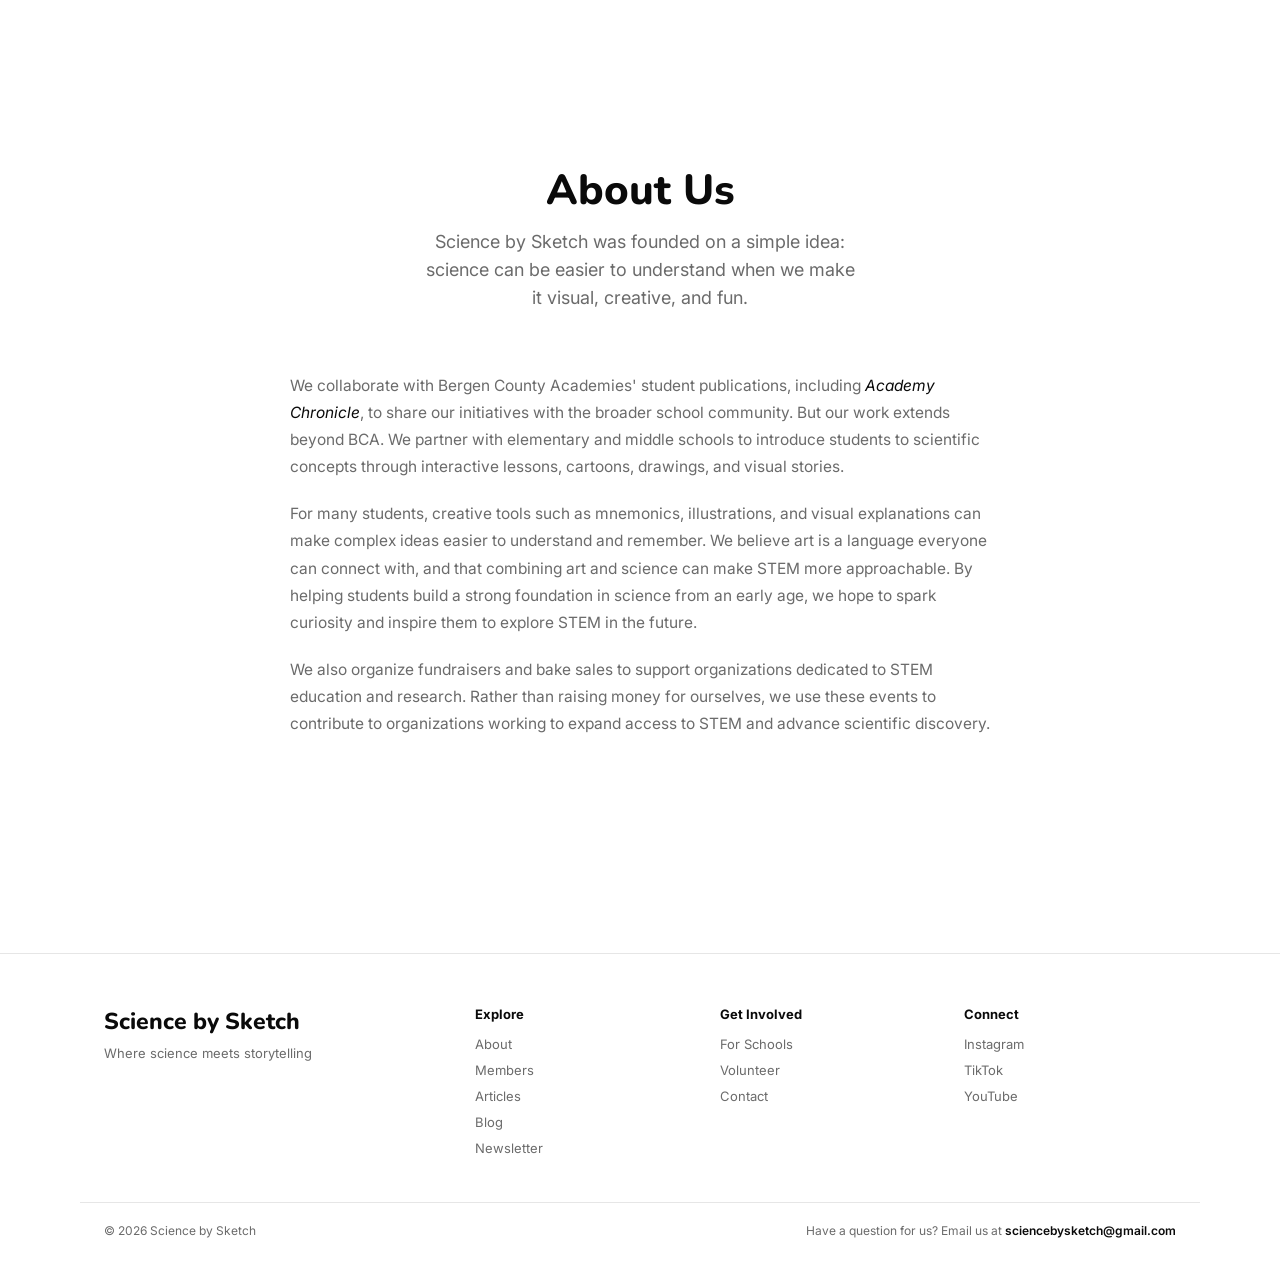
==== about.html @ 6cd6bece "Version 0.3.0, Newsletter list works" ====
<!DOCTYPE html>
<html lang="en">

<head>
    <meta charset="UTF-8">
    <meta name="viewport" content="width=device-width, initial-scale=1">
    <title>About — Science by Sketch</title>
    <link rel="stylesheet" href="styles.css">
    <link rel="stylesheet" href="about.css">
    <link rel="stylesheet" href="https://cdn.hugeicons.com/font/hgi-stroke-rounded.css">
</head>

<body>

    <header class="site-header" id="siteHeader">
        <div class="site-header-inner">
            <a href="index.html" class="site-logo">Science by Sketch</a>
            <button class="nav-toggle" id="navToggle" aria-label="Toggle navigation" aria-expanded="false"
                aria-controls="siteNav">
                <span></span>
                <span></span>
                <span></span>
            </button>
            <nav class="site-nav" id="siteNav">
                <a href="about.html">About</a>
                <a href="articles.html">Articles</a>
                <a href="blog.html">Blog</a>
                <a href="newsletter.html">Newsletter</a>
                <a href="members.html">Members</a>
            </nav>
        </div>
    </header>

    <section class="about-hero">
        <div class="content reveal revealed">
            <h1>About Us</h1>
            <p class="subtitle">Science by Sketch was founded on a simple idea: science can be easier to understand
                when we make it visual, creative, and fun.</p>
        </div>
    </section>

    <section class="about-content">
        <div class="about-text reveal">
            <p>We collaborate with Bergen County Academies' student publications, including <em>Academy
                    Chronicle</em>, to share our initiatives with the broader school community. But our work extends
                beyond BCA. We partner with elementary and middle schools to introduce students to scientific
                concepts through interactive lessons, cartoons, drawings, and visual stories.</p>
            <p>For many students, creative tools such as mnemonics, illustrations, and visual explanations can make
                complex ideas easier to understand and remember. We believe art is a language everyone can connect
                with, and that combining art and science can make STEM more approachable. By helping students build a
                strong foundation in science from an early age, we hope to spark curiosity and inspire them to
                explore STEM in the future.</p>
            <p>We also organize fundraisers and bake sales to support organizations dedicated to STEM education and
                research. Rather than raising money for ourselves, we use these events to contribute to organizations
                working to expand access to STEM and advance scientific discovery.</p>
        </div>
    </section>

    <section class="about-scribblez">
    </section>

    <footer class="site-footer">
        <div class="footer-top">
            <div class="footer-brand">
                <div class="footer-logo">Science by Sketch</div>
                <p>Where science meets storytelling</p>
            </div>

            <div class="footer-col">
                <h3>Explore</h3>
                <a href="about.html">About</a>
                <a href="members.html">Members</a>
                <a href="articles.html">Articles</a>
                <a href="blog.html">Blog</a>
                <a href="newsletter.html">Newsletter</a>
            </div>

            <div class="footer-col">
                <h3>Get Involved</h3>
                <a href="#">For Schools</a>
                <a href="#">Volunteer</a>
                <a href="#">Contact</a>
            </div>

            <div class="footer-col">
                <h3>Connect</h3>
                <a href="#">Instagram</a>
                <a href="#">TikTok</a>
                <a href="#">YouTube</a>
            </div>
        </div>

        <div class="footer-bottom">
            <p>&copy; 2026 Science by Sketch</p>
            <p>Have a question for us? Email us at <a
                    href="mailto:sciencebysketch@gmail.com">sciencebysketch@gmail.com</a></p>
        </div>
    </footer>

    <script src="script.js"></script>
</body>

</html>
---- styles.css ----
@import url('https://fonts.googleapis.com/css2?family=Nunito:wght@400;600;700;800&family=Inter:wght@400;500;600;700&display=swap');

:root {
    --ink: #0a0a0a;
    --muted: #6b6b6b;
    --line: #e6e6e6;
    --panel: #f6f6f4;
    --bg: #ffffff;
    --font-heading: 'Nunito', -apple-system, ui-rounded, "SF Pro Rounded", "SF Pro Display", "Segoe UI Rounded", Verdana, sans-serif;
    --font-body: 'Inter', -apple-system, "SF Pro Text", "Segoe UI", Roboto, Helvetica, Arial, sans-serif;
    --font-mono: ui-monospace, "SF Mono", "Menlo", "Consolas", monospace;
}

html,
body {
    margin: 0;
    padding: 0;
    background: var(--bg);
}

html {
    scroll-behavior: smooth;
}

body {
    display: flex;
    flex-direction: column;
    align-items: center;
    box-sizing: border-box;
}

* {
    box-sizing: border-box;
}

a {
    color: inherit;
    text-decoration: none;
}

/* ---------- header ---------- */

.site-header {
    position: fixed;
    top: 0;
    left: 0;
    right: 0;
    width: 100%;
    padding: 16px 24px;
    background: rgba(255, 255, 255, 0.85);
    backdrop-filter: blur(10px);
    -webkit-backdrop-filter: blur(10px);
    border-bottom: 1px solid transparent;
    display: flex;
    justify-content: center;
    transform: translateY(-100%);
    transition: transform 0.35s cubic-bezier(0.16, 1, 0.3, 1), border-color 0.3s ease;
    z-index: 30;
}

.site-header.visible {
    transform: translateY(0);
    border-bottom-color: var(--line);
}

.site-header-inner {
    width: 100%;
    max-width: 1120px;
    display: flex;
    align-items: center;
    justify-content: space-between;
}

.site-logo {
    font-family: var(--font-heading);
    font-weight: 800;
    font-size: 17px;
    color: var(--ink);
}

.site-nav {
    display: flex;
    gap: 26px;
}

.nav-toggle {
    display: none;
    flex-direction: column;
    justify-content: center;
    align-items: center;
    gap: 5px;
    width: 36px;
    height: 36px;
    background: none;
    border: none;
    cursor: pointer;
    padding: 0;
    flex-shrink: 0;
}

.nav-toggle span {
    display: block;
    width: 20px;
    height: 2px;
    background: var(--ink);
    border-radius: 2px;
    transition: transform 0.25s cubic-bezier(0.16, 1, 0.3, 1), opacity 0.2s ease;
}

.nav-toggle[aria-expanded="true"] span:nth-child(1) {
    transform: translateY(7px) rotate(45deg);
}

.nav-toggle[aria-expanded="true"] span:nth-child(2) {
    opacity: 0;
}

.nav-toggle[aria-expanded="true"] span:nth-child(3) {
    transform: translateY(-7px) rotate(-45deg);
}

.nav-toggle:focus-visible {
    outline: 2px solid var(--ink);
    outline-offset: 3px;
}

.site-nav a {
    position: relative;
    font-family: var(--font-body);
    font-weight: 600;
    font-size: 14px;
    color: var(--muted);
    transition: color 0.15s ease;
}

.site-nav a::after {
    content: '';
    position: absolute;
    left: 0;
    right: 100%;
    bottom: -4px;
    height: 2px;
    background: var(--ink);
    transition: right 0.25s cubic-bezier(0.16, 1, 0.3, 1);
}

.site-nav a:hover {
    color: var(--ink);
}

.site-nav a:hover::after {
    right: 0;
}

/* ---------- hero ---------- */

.hero {
    width: 100%;
    min-height: 100vh;
    display: flex;
    align-items: center;
    justify-content: center;
    padding: 24px;
    box-sizing: border-box;
}

.content {
    display: flex;
    flex-direction: column;
    align-items: center;
    text-align: center;
    max-width: 600px;
}

.scribble-wrap,
h1,
.subtitle,
.subscribe-btn,
.coming-soon {
    opacity: 0;
    animation: rise-in 0.6s cubic-bezier(0.16, 1, 0.3, 1) forwards;
}

.scribble-wrap {
    animation-delay: 0.05s;
}

h1 {
    animation-delay: 0.2s;
}

.subtitle {
    animation-delay: 0.32s;
}

.subscribe-btn {
    animation-delay: 0.44s;
}

.coming-soon {
    animation-delay: 0.54s;
}

@keyframes rise-in {
    from {
        opacity: 0;
        transform: translateY(10px);
    }

    to {
        opacity: 1;
        transform: translateY(0);
    }
}

.scribble-wrap {
    display: flex;
    align-items: center;
    justify-content: center;
    width: 100%;
    margin-bottom: 8px;
}

.scribble-wrap img {
    width: 100%;
    max-width: 220px;
    height: auto;
    animation: rise-in 0.6s cubic-bezier(0.16, 1, 0.3, 1) 0.05s forwards,
        idle-bob 5s ease-in-out 0.8s infinite;
}

@keyframes idle-bob {

    0%,
    100% {
        transform: translateY(0) rotate(0deg);
    }

    50% {
        transform: translateY(-4px) rotate(-0.6deg);
    }
}

h1 {
    font-family: var(--font-heading);
    font-weight: 800;
    font-size: 52px;
    line-height: 1.1;
    color: var(--ink);
    margin: 8px 0 14px;
}

.subtitle {
    font-family: var(--font-body);
    font-weight: 400;
    font-size: 17px;
    line-height: 1.5;
    color: var(--muted);
    margin: 0 0 26px;
    max-width: 440px;
}

.subscribe-btn {
    font-family: var(--font-body);
    font-weight: 600;
    font-size: 15px;
    color: #ffffff;
    background: var(--ink);
    border: none;
    border-radius: 999px;
    padding: 16px 32px;
    cursor: pointer;
    transition: transform 0.2s cubic-bezier(0.16, 1, 0.3, 1), box-shadow 0.2s ease, opacity 0.15s ease;
}

.scroll-cta {
    display: inline-block;
    text-decoration: none;
}

.subscribe-btn:hover {
    transform: translateY(-2px);
    box-shadow: 0 6px 14px rgba(10, 10, 10, 0.06);
}

.subscribe-btn:active {
    transform: translateY(0);
    box-shadow: 0 3px 6px rgba(10, 10, 10, 0.05);
}

.subscribe-btn:focus-visible {
    outline: 2px solid var(--ink);
    outline-offset: 3px;
}

.subscribe-btn:disabled {
    opacity: 0.45;
    cursor: not-allowed;
    transform: none;
    box-shadow: none;
}

.coming-soon {
    font-family: var(--font-body);
    font-weight: 600;
    font-size: 13px;
    color: var(--muted);
    margin: 12px 0 0;
}

/* ---------- reveal-on-scroll ---------- */

.reveal {
    opacity: 0;
    transform: translateY(22px);
    transition: opacity 0.6s cubic-bezier(0.16, 1, 0.3, 1), transform 0.6s cubic-bezier(0.16, 1, 0.3, 1);
}

.reveal.revealed {
    opacity: 1;
    transform: translateY(0);
}

/* ---------- shared section layout ---------- */

.mission,
.drawn-conclusions,
.stats,
.volunteer {
    width: 100%;
    max-width: 1120px;
    padding: 60px 24px;
}

.mission h2,
.drawn-conclusions h2,
.volunteer h2 {
    font-family: var(--font-heading);
    font-weight: 800;
    font-size: 30px;
    color: var(--ink);
    margin: 0 0 12px;
}

.mission p,
.drawn-conclusions p,
.volunteer p {
    font-family: var(--font-body);
    font-size: 15px;
    line-height: 1.6;
    color: var(--muted);
    margin: 0;
}

/* ---------- real artwork frame (no gray fill — a card-style border,
   same treatment as the member cards) ---------- */

.mission-image {
    aspect-ratio: 1 / 1;
    width: 100%;
    max-width: 400px;
    margin: 0 auto;
    border-radius: 20px;
    background: #ffffff;
    border: 1px solid var(--line);
    box-sizing: border-box;
    display: flex;
    align-items: center;
    justify-content: center;
}

.mission-image img {
    max-width: 60%;
    max-height: 60%;
    object-fit: contain;
}

/* ---------- mission ---------- */

.mission {
    display: grid;
    grid-template-columns: 1fr 1fr;
    gap: 56px;
    align-items: center;
}

.mission-inner {
    max-width: 400px;
}

#drawn-conclusions {
    scroll-margin-top: 90px;
}

/* ---------- drawn conclusions ---------- */

.dc-hero {
    width: 100%;
    background: var(--ink);
    border-radius: 28px;
    padding: 64px 40px;
    text-align: center;
    display: flex;
    flex-direction: column;
    align-items: center;
    box-sizing: border-box;
}

.dc-hero h2 {
    color: #ffffff;
}

.dc-hero p {
    color: rgba(255, 255, 255, 0.7);
    max-width: 560px;
    margin: 0 0 32px;
}

/* ---------- newsletter signup (standout inline form) ---------- */

.newsletter-form {
    width: 100%;
    max-width: 420px;
    display: flex;
    align-items: center;
    background: #ffffff;
    border-radius: 999px;
    padding: 5px;
    gap: 4px;
    transition: box-shadow 0.2s ease;
}

.newsletter-form:focus-within {
    box-shadow: 0 0 0 4px rgba(255, 255, 255, 0.18);
}

.newsletter-form-icon {
    flex-shrink: 0;
    font-size: 17px;
    color: #b0b0b0;
    padding-left: 14px;
}

.newsletter-form input {
    flex: 1;
    min-width: 0;
    border: none;
    background: transparent;
    padding: 11px 8px;
    font-family: var(--font-body);
    font-size: 14px;
    color: var(--ink);
    outline: none;
}

.newsletter-form input::placeholder {
    color: #9a9a9a;
}

.newsletter-form button {
    flex-shrink: 0;
    border: none;
    border-radius: 999px;
    padding: 11px 22px;
    background: var(--ink);
    color: #ffffff;
    font-family: var(--font-body);
    font-weight: 700;
    font-size: 14px;
    cursor: pointer;
    white-space: nowrap;
    transition: opacity 0.2s ease, transform 0.15s ease;
}

.newsletter-form button:hover {
    opacity: 0.85;
}

.newsletter-form button:active {
    transform: scale(0.97);
}

.newsletter-form button:disabled {
    opacity: 0.6;
    cursor: default;
    transform: none;
}

.newsletter-status {
    display: inline-flex;
    align-items: center;
    gap: 7px;
    font-family: var(--font-body);
    font-weight: 600;
    font-size: 12.5px;
    margin-top: 14px;
    padding: 7px 16px;
    border-radius: 999px;
    background: rgba(255, 255, 255, 0.08);
    min-height: 15px;
    opacity: 0;
    transform: translateY(4px);
    transition: opacity 0.2s ease, transform 0.2s ease;
}

.newsletter-status.visible {
    opacity: 1;
    transform: translateY(0);
}

.newsletter-status i {
    font-size: 15px;
    line-height: 1;
}

.newsletter-status.error {
    color: #ff9c8a;
    background: rgba(255, 156, 138, 0.12);
}

.newsletter-status.success {
    color: #8fe3a6;
    background: rgba(143, 227, 166, 0.12);
}

.newsletter-status.info {
    color: rgba(255, 255, 255, 0.7);
}

.newsletter-success {
    display: flex;
    align-items: center;
    gap: 8px;
    font-family: var(--font-body);
    font-weight: 600;
    font-size: 14px;
    color: #ffffff;
    margin: 0;
    padding: 12px 4px;
}

.newsletter-fineprint {
    font-family: var(--font-body);
    font-size: 11.5px;
    color: rgba(255, 255, 255, 0.55);
    margin: 12px 0 0;
}

.dc-grid {
    width: 100%;
    display: grid;
    grid-template-columns: repeat(3, 1fr);
    gap: 20px;
}

.dc-card {
    border: 1px solid var(--line);
    border-radius: 20px;
    min-height: 260px;
    transition: transform 0.25s cubic-bezier(0.16, 1, 0.3, 1), box-shadow 0.25s ease;
    display: flex;
    flex-direction: column;
    align-items: center;
    justify-content: center;
    text-align: center;
    padding: 28px;
    color: var(--ink);
}

.dc-card:hover {
    transform: translateY(-6px);
    box-shadow: 0 8px 16px rgba(10, 10, 10, 0.03);
}

.dc-icon {
    color: var(--ink);
    margin-bottom: 14px;
    font-size: 88px;
    line-height: 1;
}

.dc-number {
    font-family: var(--font-heading);
    font-weight: 800;
    font-size: 32px;
    color: var(--ink);
    margin-bottom: 8px;
}

.dc-card p {
    font-size: 13px;
    line-height: 1.5;
    color: var(--muted);
    max-width: none;
    margin: 0;
}

/* ---------- volunteer ---------- */

.volunteer {
    display: grid;
    grid-template-columns: 1fr 1fr;
    gap: 48px;
    align-items: center;
}

.volunteer-text h2 {
    margin-bottom: 12px;
}

.volunteer-form-placeholder {
    min-height: 260px;
    border-radius: 20px;
    background: var(--panel);
    display: flex;
    align-items: center;
    justify-content: center;
    font-family: var(--font-body);
    font-weight: 700;
    font-size: 17px;
    color: #585858;
    transition: transform 0.25s cubic-bezier(0.16, 1, 0.3, 1), box-shadow 0.25s ease;
}

.volunteer-form-placeholder:hover {
    transform: translateY(-6px);
    box-shadow: 0 8px 16px rgba(10, 10, 10, 0.03);
}

/* ---------- footer ---------- */

.site-footer {
    width: 100%;
    border-top: 1px solid var(--line);
    margin-top: 36px;
}

.footer-top {
    max-width: 1120px;
    margin: 0 auto;
    padding: 52px 24px 36px;
    display: grid;
    grid-template-columns: 1.6fr 1fr 1fr 1fr;
    gap: 32px;
}

.footer-logo {
    font-family: var(--font-heading);
    font-weight: 800;
    font-size: 23px;
    color: var(--ink);
    margin-bottom: 8px;
}

.footer-brand p {
    font-family: var(--font-body);
    font-size: 13px;
    color: var(--muted);
    margin: 0;
}

.footer-col h3 {
    font-family: var(--font-body);
    font-weight: 700;
    font-size: 13px;
    color: var(--ink);
    margin: 0 0 14px;
}

.footer-col a {
    display: block;
    font-family: var(--font-body);
    font-size: 13px;
    color: var(--muted);
    margin-bottom: 10px;
    transition: color 0.15s ease;
}

.footer-col a:hover {
    color: var(--ink);
}

.footer-bottom {
    max-width: 1120px;
    margin: 0 auto;
    padding: 20px 24px 36px;
    border-top: 1px solid var(--line);
    display: flex;
    align-items: center;
    justify-content: space-between;
    flex-wrap: wrap;
    gap: 12px;
}

.footer-bottom p {
    font-family: var(--font-body);
    font-size: 12px;
    color: var(--muted);
    margin: 0;
}

.footer-bottom a {
    color: var(--ink);
    font-weight: 600;
}

/* ---------- modal ---------- */

.modal-overlay {
    position: fixed;
    inset: 0;
    background: rgba(10, 10, 10, 0);
    display: flex;
    align-items: center;
    justify-content: center;
    padding: 24px;
    box-sizing: border-box;
    z-index: 40;
    pointer-events: none;
    transition: background 0.25s ease;
}

.modal-overlay.open {
    background: rgba(10, 10, 10, 0.4);
    pointer-events: auto;
}

.modal {
    background: #ffffff;
    border-radius: 20px;
    padding: 28px;
    width: 100%;
    max-width: 360px;
    box-sizing: border-box;
    box-shadow: 0 12px 30px rgba(0, 0, 0, 0.05);
    opacity: 0;
    transform: translateY(8px) scale(0.97);
    transition: opacity 0.25s cubic-bezier(0.16, 1, 0.3, 1),
        transform 0.25s cubic-bezier(0.16, 1, 0.3, 1);
}

.modal-overlay.open .modal {
    opacity: 1;
    transform: translateY(0) scale(1);
}

.modal-form,
.modal-success {
    display: flex;
    flex-direction: column;
}

.modal-success {
    display: none;
    align-items: center;
    text-align: center;
}

.modal.success .modal-form {
    display: none;
}

.modal.success .modal-success {
    display: flex;
}

.modal-success h2,
.modal-success p {
    text-align: center;
}

.modal-success .btn-submit {
    width: 100%;
    margin-top: 4px;
}

.success-check-icon {
    margin-bottom: 16px;
}

.success-check-circle {
    stroke: var(--ink);
    stroke-width: 2;
    stroke-dasharray: 146;
    stroke-dashoffset: 146;
    animation: draw-circle 0.45s cubic-bezier(0.16, 1, 0.3, 1) 0.1s forwards;
}

.success-check-mark {
    stroke: var(--ink);
    stroke-width: 2.5;
    stroke-linecap: round;
    stroke-linejoin: round;
    stroke-dasharray: 34;
    stroke-dashoffset: 34;
    animation: draw-check 0.35s cubic-bezier(0.16, 1, 0.3, 1) 0.5s forwards;
}

@keyframes draw-circle {
    to {
        stroke-dashoffset: 0;
    }
}

@keyframes draw-check {
    to {
        stroke-dashoffset: 0;
    }
}

.modal h2 {
    font-family: var(--font-heading);
    font-weight: 700;
    font-size: 19px;
    color: var(--ink);
    margin: 0 0 8px;
}

.modal p {
    font-family: var(--font-body);
    font-size: 13px;
    color: var(--muted);
    margin: 0 0 20px;
    line-height: 1.5;
}

.modal input[type="email"] {
    font-family: var(--font-body);
    font-size: 14px;
    width: 100%;
    box-sizing: border-box;
    padding: 12px 16px;
    border: 1px solid #dcdcdc;
    border-radius: 999px;
    margin-bottom: 16px;
    outline: none;
    transition: border-color 0.15s ease, box-shadow 0.15s ease;
}

.modal input[type="email"]:focus {
    border-color: var(--ink);
    box-shadow: 0 0 0 3px rgba(10, 10, 10, 0.08);
}

.modal-actions {
    display: flex;
    gap: 10px;
}

.modal-actions button,
.modal-success .btn-submit {
    font-family: var(--font-body);
    font-weight: 600;
    font-size: 14px;
    border: none;
    border-radius: 999px;
    padding: 12px 20px;
    cursor: pointer;
    flex: 1;
    transition: transform 0.15s cubic-bezier(0.16, 1, 0.3, 1), opacity 0.15s ease;
}

.modal-actions button:hover,
.modal-success .btn-submit:hover {
    transform: translateY(-1px);
    opacity: 0.85;
}

.modal-actions button:active,
.modal-success .btn-submit:active {
    transform: translateY(0);
}

.modal-actions button:focus-visible,
.modal-success .btn-submit:focus-visible {
    outline: 2px solid var(--ink);
    outline-offset: 3px;
}

.btn-cancel {
    background: #f0f0f0;
    color: var(--ink);
}

.btn-submit {
    background: var(--ink);
    color: #ffffff;
}

.btn-submit:disabled {
    opacity: 0.6;
    cursor: default;
    transform: none;
}

.modal-status {
    display: inline-flex;
    align-self: flex-start;
    align-items: center;
    gap: 6px;
    font-family: var(--font-body);
    font-weight: 600;
    font-size: 12px;
    margin-top: 12px;
    padding: 6px 14px;
    border-radius: 999px;
    min-height: 16px;
    opacity: 0;
    transform: translateY(4px);
    transition: opacity 0.2s ease, transform 0.2s ease;
}

.modal-status.visible {
    opacity: 1;
    transform: translateY(0);
}

.modal-status i {
    font-size: 14px;
    line-height: 1;
}

.modal-status.success {
    color: #1a7f37;
    background: rgba(26, 127, 55, 0.1);
}

.modal-status.error {
    color: #c0362c;
    background: rgba(192, 54, 44, 0.1);
}

.modal-status.info {
    color: var(--muted);
    background: rgba(0, 0, 0, 0.04);
}

/* ---------- under-development pages ---------- */

.dev-body {
    height: 100vh;
    justify-content: center;
    overflow: hidden;
}

.dev-content {
    display: flex;
    flex-direction: column;
    align-items: center;
    text-align: center;
    gap: 24px;
    padding: 24px;
}

.dev-logo {
    font-family: var(--font-heading);
    font-weight: 800;
    font-size: 17px;
    color: var(--ink);
    position: fixed;
    top: 28px;
    left: 24px;
}

.dev-mascot {
    width: 100%;
    max-width: 240px;
    height: auto;
    animation: idle-bob 5s ease-in-out infinite;
}

.dev-message {
    font-family: var(--font-mono);
    font-weight: 700;
    font-size: 13px;
    letter-spacing: 0.04em;
    color: var(--ink);
    margin: 0;
}

/* ---------- responsive ---------- */

@media (max-width: 860px) {

    h1 {
        font-size: 38px;
    }

    .mission {
        grid-template-columns: 1fr;
    }

    .mission-image {
        max-width: 400px;
        margin: 0 auto;
    }

    .dc-hero {
        padding: 48px 28px;
    }

    .dc-grid {
        grid-template-columns: 1fr;
    }

    .volunteer {
        grid-template-columns: 1fr;
    }

    .footer-top {
        grid-template-columns: 1fr 1fr;
    }
}

@media (max-width: 700px) {
    .site-header-inner {
        position: relative;
    }

    .nav-toggle {
        display: flex;
    }

    .site-nav {
        position: absolute;
        top: 100%;
        left: 0;
        right: 0;
        flex-direction: column;
        align-items: flex-start;
        gap: 0;
        background: #ffffff;
        border-bottom: 1px solid var(--line);
        border-radius: 0 0 14px 14px;
        padding: 4px 24px 8px;
        max-height: 0;
        overflow: hidden;
        transition: max-height 0.3s cubic-bezier(0.16, 1, 0.3, 1);
    }

    .site-nav.open {
        max-height: 320px;
    }

    .site-nav a {
        width: 100%;
        padding: 13px 0;
    }

    .site-nav a::after {
        display: none;
    }
}

@media (max-width: 520px) {
    .footer-top {
        grid-template-columns: 1fr;
    }

    .hero {
        padding: 24px 20px;
    }

    h1 {
        font-size: 32px;
    }

    .subtitle {
        font-size: 15.5px;
    }

    .subscribe-btn {
        width: 100%;
        padding: 15px 28px;
    }

    .dc-hero {
        padding: 40px 22px;
    }

    .newsletter-form {
        flex-direction: column;
        background: transparent;
        padding: 0;
        gap: 10px;
    }

    .newsletter-form-icon {
        display: none;
    }

    .newsletter-form input {
        background: #ffffff;
        border-radius: 999px;
        padding: 12px 16px;
    }

    .newsletter-form button {
        width: 100%;
        padding: 13px 22px;
    }
}

/* ---------- accessibility ---------- */

@media (prefers-reduced-motion: reduce) {

    .scribble-wrap,
    h1,
    .subtitle,
    .subscribe-btn {
        animation: none;
        opacity: 1;
        transform: none;
    }

    .scribble-wrap img,
    .dev-mascot {
        animation: none;
    }

    .subscribe-btn,
    .modal-actions button,
    .modal,
    .modal-overlay,
    .modal-status,
    .modal input[type="email"],
    .site-nav a,
    .site-nav a::after,
    .site-nav,
    .nav-toggle span,
    .footer-col a,
    .site-header,
    .dc-card,
    .newsletter-form button,
    .newsletter-status,
    .volunteer-form-placeholder,
    .reveal {
        transition: none;
    }

    .reveal {
        opacity: 1;
        transform: none;
    }

    .success-check-circle,
    .success-check-mark {
        animation: none;
        stroke-dashoffset: 0;
    }
}
---- about.css ----
/* ---------- about hero ---------- */

.about-hero {
    width: 100%;
    display: flex;
    justify-content: center;
    padding: 168px 24px 20px;
    box-sizing: border-box;
}

.about-hero .content {
    max-width: 640px;
    text-align: center;
}

.about-hero h1 {
    font-family: var(--font-heading);
    font-weight: 800;
    font-size: 42px;
    line-height: 1.1;
    color: var(--ink);
    margin: 0 0 14px;
}

.about-hero .subtitle {
    font-family: var(--font-body);
    font-size: 18px;
    line-height: 1.55;
    color: var(--muted);
    margin: 0;
}

/* ---------- prose body ---------- */

.about-content {
    width: 100%;
    display: flex;
    justify-content: center;
    padding: 40px 24px 20px;
    box-sizing: border-box;
}

.about-text {
    max-width: 700px;
    display: flex;
    flex-direction: column;
    gap: 20px;
}

.about-text p {
    font-family: var(--font-body);
    font-size: 15.5px;
    line-height: 1.75;
    color: var(--muted);
    margin: 0;
}

.about-text em {
    color: var(--ink);
    font-style: italic;
}

/* ---------- meet scribblez ---------- */

.about-scribblez {
    width: 100%;
    max-width: 1120px;
    margin: 0 auto;
    padding: 60px 24px 100px;
    box-sizing: border-box;
    display: grid;
    grid-template-columns: 1fr 1fr;
    gap: 56px;
    align-items: center;
}

.scribblez-text h2 {
    font-family: var(--font-heading);
    font-weight: 800;
    font-size: 30px;
    color: var(--ink);
    margin: 0 0 12px;
}

.scribblez-text p {
    font-family: var(--font-body);
    font-size: 15px;
    line-height: 1.6;
    color: var(--muted);
    margin: 0;
}

.scribblez-media {
    display: flex;
    flex-direction: column;
    align-items: center;
    gap: 12px;
    max-width: 400px;
    margin: 0 auto;
}

.scribblez-image {
    aspect-ratio: 1 / 1;
    width: 100%;
    border-radius: 20px;
    background: #ffffff;
    border: 1px solid var(--line);
    box-sizing: border-box;
    display: flex;
    align-items: center;
    justify-content: center;
    overflow: hidden;
}

.scribblez-image img {
    max-width: 60%;
    max-height: 60%;
    object-fit: contain;
    transform: rotate(-12deg);
}

.scribblez-caption {
    font-family: var(--font-body);
    font-size: 12.5px;
    color: var(--muted);
    text-align: center;
    margin: 0;
}

/* ---------- responsive ---------- */

@media (max-width: 860px) {
    .about-hero h1 {
        font-size: 34px;
    }

    .about-hero .subtitle {
        font-size: 16px;
    }

    .about-scribblez {
        grid-template-columns: 1fr;
        gap: 32px;
    }
}
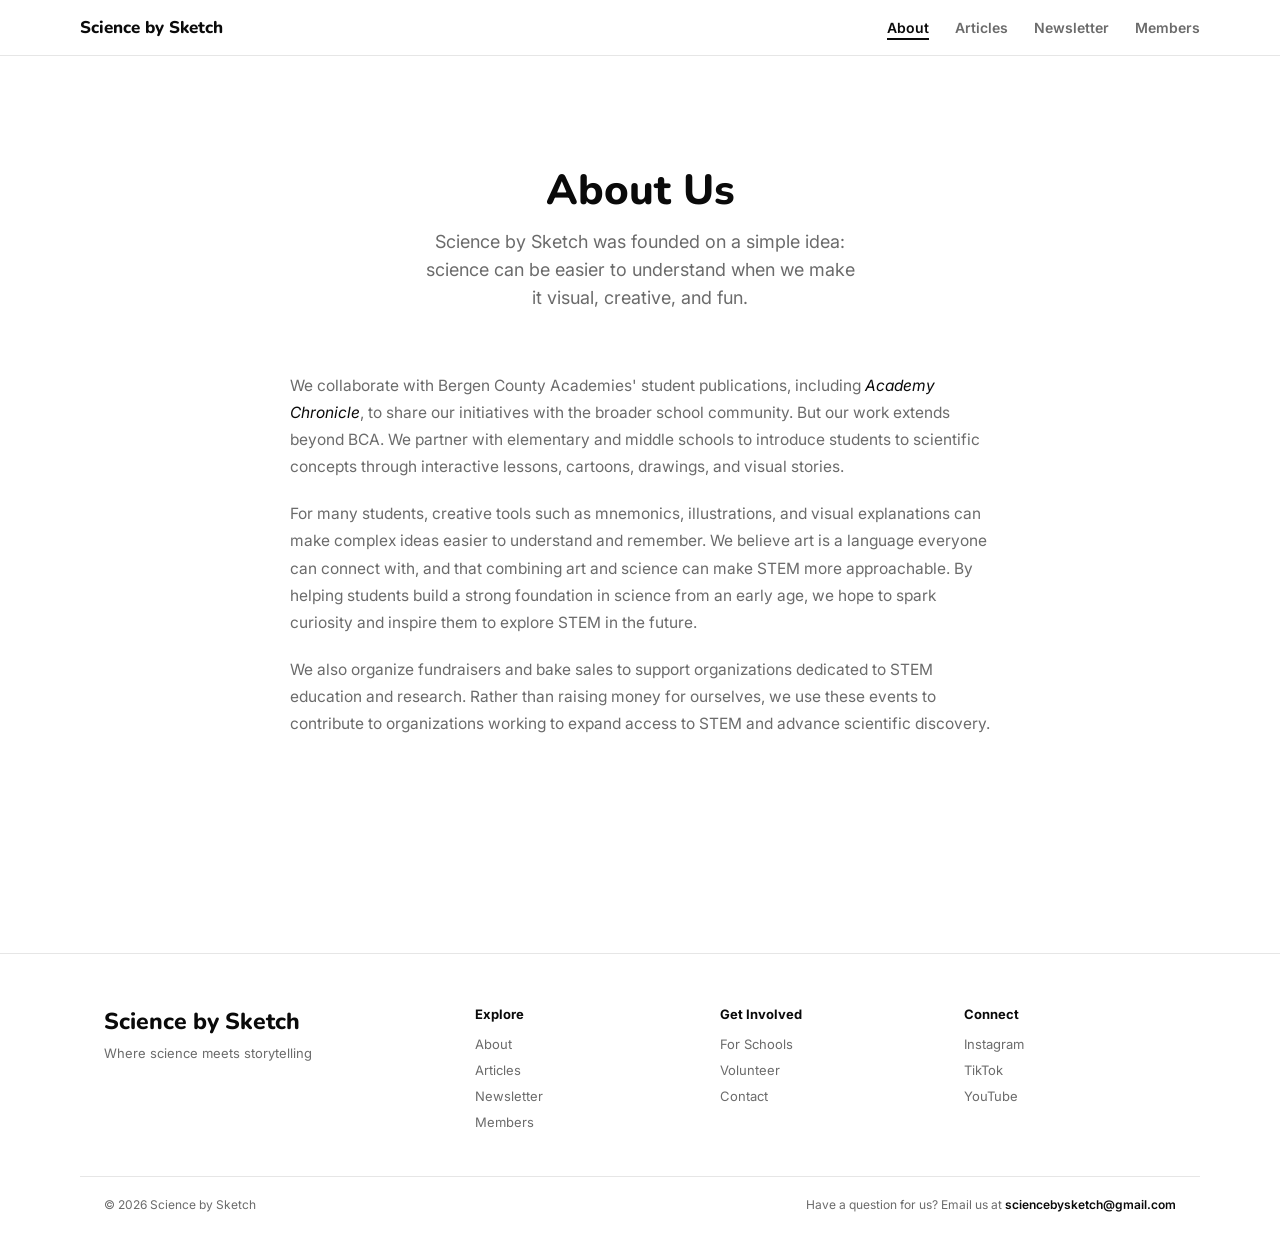
==== commit 69d68530: "Version 0.4.0" ====
--- a/about.html
+++ b/about.html
@@ -12,24 +12,25 @@
 
 <body>
 
-    <header class="site-header" id="siteHeader">
-        <div class="site-header-inner">
-            <a href="index.html" class="site-logo">Science by Sketch</a>
-            <button class="nav-toggle" id="navToggle" aria-label="Toggle navigation" aria-expanded="false"
-                aria-controls="siteNav">
-                <span></span>
-                <span></span>
-                <span></span>
-            </button>
-            <nav class="site-nav" id="siteNav">
-                <a href="about.html">About</a>
-                <a href="articles.html">Articles</a>
-                <a href="blog.html">Blog</a>
-                <a href="newsletter.html">Newsletter</a>
-                <a href="members.html">Members</a>
-            </nav>
-        </div>
-    </header>
+    <!-- Reusable Header Component -->
+    <site-header current="about">
+        <header class="site-header visible" id="siteHeader">
+            <div class="site-header-inner">
+                <a href="index.html" class="site-logo" aria-label="Science by Sketch Home">Science by Sketch</a>
+                <button class="nav-toggle" id="navToggle" aria-label="Toggle navigation" aria-expanded="false" aria-controls="siteNav">
+                    <span></span>
+                    <span></span>
+                    <span></span>
+                </button>
+                <nav class="site-nav" id="siteNav" aria-label="Main Navigation">
+                    <a href="about.html" aria-current="page" class="active">About</a>
+                    <a href="articles.html">Articles</a>
+                    <a href="newsletter.html">Newsletter</a>
+                    <a href="members.html">Members</a>
+                </nav>
+            </div>
+        </header>
+    </site-header>
 
     <section class="about-hero">
         <div class="content reveal revealed">
@@ -59,44 +60,46 @@
     <section class="about-scribblez">
     </section>
 
-    <footer class="site-footer">
-        <div class="footer-top">
-            <div class="footer-brand">
-                <div class="footer-logo">Science by Sketch</div>
-                <p>Where science meets storytelling</p>
+    <!-- Reusable Footer Component -->
+    <site-footer>
+        <footer class="site-footer">
+            <div class="footer-top">
+                <div class="footer-brand">
+                    <div class="footer-logo">Science by Sketch</div>
+                    <p>Where science meets storytelling</p>
+                </div>
+
+                <div class="footer-col">
+                    <h3>Explore</h3>
+                    <a href="about.html">About</a>
+                    <a href="articles.html">Articles</a>
+                    <a href="newsletter.html">Newsletter</a>
+                    <a href="members.html">Members</a>
+                </div>
+
+                <div class="footer-col">
+                    <h3>Get Involved</h3>
+                    <a href="index.html#volunteer">For Schools</a>
+                    <a href="index.html#volunteer">Volunteer</a>
+                    <a href="mailto:sciencebysketch@gmail.com">Contact</a>
+                </div>
+
+                <div class="footer-col">
+                    <h3>Connect</h3>
+                    <a href="https://instagram.com" target="_blank" rel="noopener noreferrer">Instagram</a>
+                    <a href="https://tiktok.com" target="_blank" rel="noopener noreferrer">TikTok</a>
+                    <a href="https://youtube.com" target="_blank" rel="noopener noreferrer">YouTube</a>
+                </div>
             </div>
 
-            <div class="footer-col">
-                <h3>Explore</h3>
-                <a href="about.html">About</a>
-                <a href="members.html">Members</a>
-                <a href="articles.html">Articles</a>
-                <a href="blog.html">Blog</a>
-                <a href="newsletter.html">Newsletter</a>
+            <div class="footer-bottom">
+                <p>&copy; 2026 Science by Sketch</p>
+                <p>Have a question for us? Email us at <a href="mailto:sciencebysketch@gmail.com">sciencebysketch@gmail.com</a></p>
             </div>
+        </footer>
+    </site-footer>
 
-            <div class="footer-col">
-                <h3>Get Involved</h3>
-                <a href="#">For Schools</a>
-                <a href="#">Volunteer</a>
-                <a href="#">Contact</a>
-            </div>
-
-            <div class="footer-col">
-                <h3>Connect</h3>
-                <a href="#">Instagram</a>
-                <a href="#">TikTok</a>
-                <a href="#">YouTube</a>
-            </div>
-        </div>
-
-        <div class="footer-bottom">
-            <p>&copy; 2026 Science by Sketch</p>
-            <p>Have a question for us? Email us at <a
-                    href="mailto:sciencebysketch@gmail.com">sciencebysketch@gmail.com</a></p>
-        </div>
-    </footer>
-
+    <script src="components/components.js"></script>
     <script src="script.js"></script>
 </body>
 
--- a/styles.css
+++ b/styles.css
@@ -18,6 +18,13 @@
     background: var(--bg);
 }
 
+/* The [hidden] attribute must always win, even over components that
+   set their own `display` (e.g. `display: flex`) — otherwise a card
+   with `display: flex` in its class stays visible while "hidden". */
+[hidden] {
+    display: none !important;
+}
+
 html {
     scroll-behavior: smooth;
 }
@@ -36,6 +43,25 @@
 a {
     color: inherit;
     text-decoration: none;
+}
+
+/* ---------- reusable components ---------- */
+
+site-header {
+    display: block;
+}
+
+site-footer {
+    display: block;
+    width: 100%;
+}
+
+newsletter-subscribe {
+    display: flex;
+    flex-direction: column;
+    align-items: center;
+    text-align: center;
+    width: 100%;
 }
 
 /* ---------- header ---------- */
@@ -50,17 +76,11 @@
     background: rgba(255, 255, 255, 0.85);
     backdrop-filter: blur(10px);
     -webkit-backdrop-filter: blur(10px);
-    border-bottom: 1px solid transparent;
+    border-bottom: 1px solid var(--line);
     display: flex;
     justify-content: center;
-    transform: translateY(-100%);
-    transition: transform 0.35s cubic-bezier(0.16, 1, 0.3, 1), border-color 0.3s ease;
+    transform: translateY(0);
     z-index: 30;
-}
-
-.site-header.visible {
-    transform: translateY(0);
-    border-bottom-color: var(--line);
 }
 
 .site-header-inner {
@@ -152,6 +172,16 @@
     right: 0;
 }
 
+.site-nav a[aria-current="page"],
+.site-nav a.active {
+    color: var(--ink);
+}
+
+.site-nav a[aria-current="page"]::after,
+.site-nav a.active::after {
+    right: 0;
+}
+
 /* ---------- hero ---------- */
 
 .hero {
@@ -403,17 +433,29 @@
     display: flex;
     flex-direction: column;
     align-items: center;
+    justify-content: center;
     box-sizing: border-box;
 }
 
 .dc-hero h2 {
     color: #ffffff;
+    text-align: center;
 }
 
 .dc-hero p {
     color: rgba(255, 255, 255, 0.7);
     max-width: 560px;
-    margin: 0 0 32px;
+    margin: 0 auto 32px;
+    text-align: center;
+}
+
+.dc-hero newsletter-subscribe {
+    display: flex;
+    flex-direction: column;
+    align-items: center;
+    justify-content: center;
+    text-align: center;
+    width: 100%;
 }
 
 /* ---------- newsletter signup (standout inline form) ---------- */
@@ -421,6 +463,7 @@
 .newsletter-form {
     width: 100%;
     max-width: 420px;
+    margin: 0 auto;
     display: flex;
     align-items: center;
     background: #ffffff;
@@ -543,7 +586,8 @@
     font-family: var(--font-body);
     font-size: 11.5px;
     color: rgba(255, 255, 255, 0.55);
-    margin: 12px 0 0;
+    margin: 12px auto 0;
+    text-align: center;
 }
 
 .dc-grid {
@@ -565,6 +609,7 @@
     text-align: center;
     padding: 28px;
     color: var(--ink);
+    font-family: "Inter";
 }
 
 .dc-card:hover {
@@ -1149,4 +1194,31 @@
         animation: none;
         stroke-dashoffset: 0;
     }
+}
+
+/* ---------- Smooth Image Loading & Shimmer ---------- */
+
+@keyframes sbsImgShimmer {
+    0% {
+        background-position: 200% 0;
+    }
+
+    100% {
+        background-position: -200% 0;
+    }
+}
+
+.img-shimmer-bg {
+    background: linear-gradient(90deg, #f0ede7 25%, #f8f6f2 50%, #f0ede7 75%);
+    background-size: 200% 100%;
+    animation: sbsImgShimmer 1.8s infinite ease-in-out;
+}
+
+.smooth-image {
+    opacity: 0;
+    transition: opacity 0.4s ease-out;
+}
+
+.smooth-image.is-loaded {
+    opacity: 1;
 }
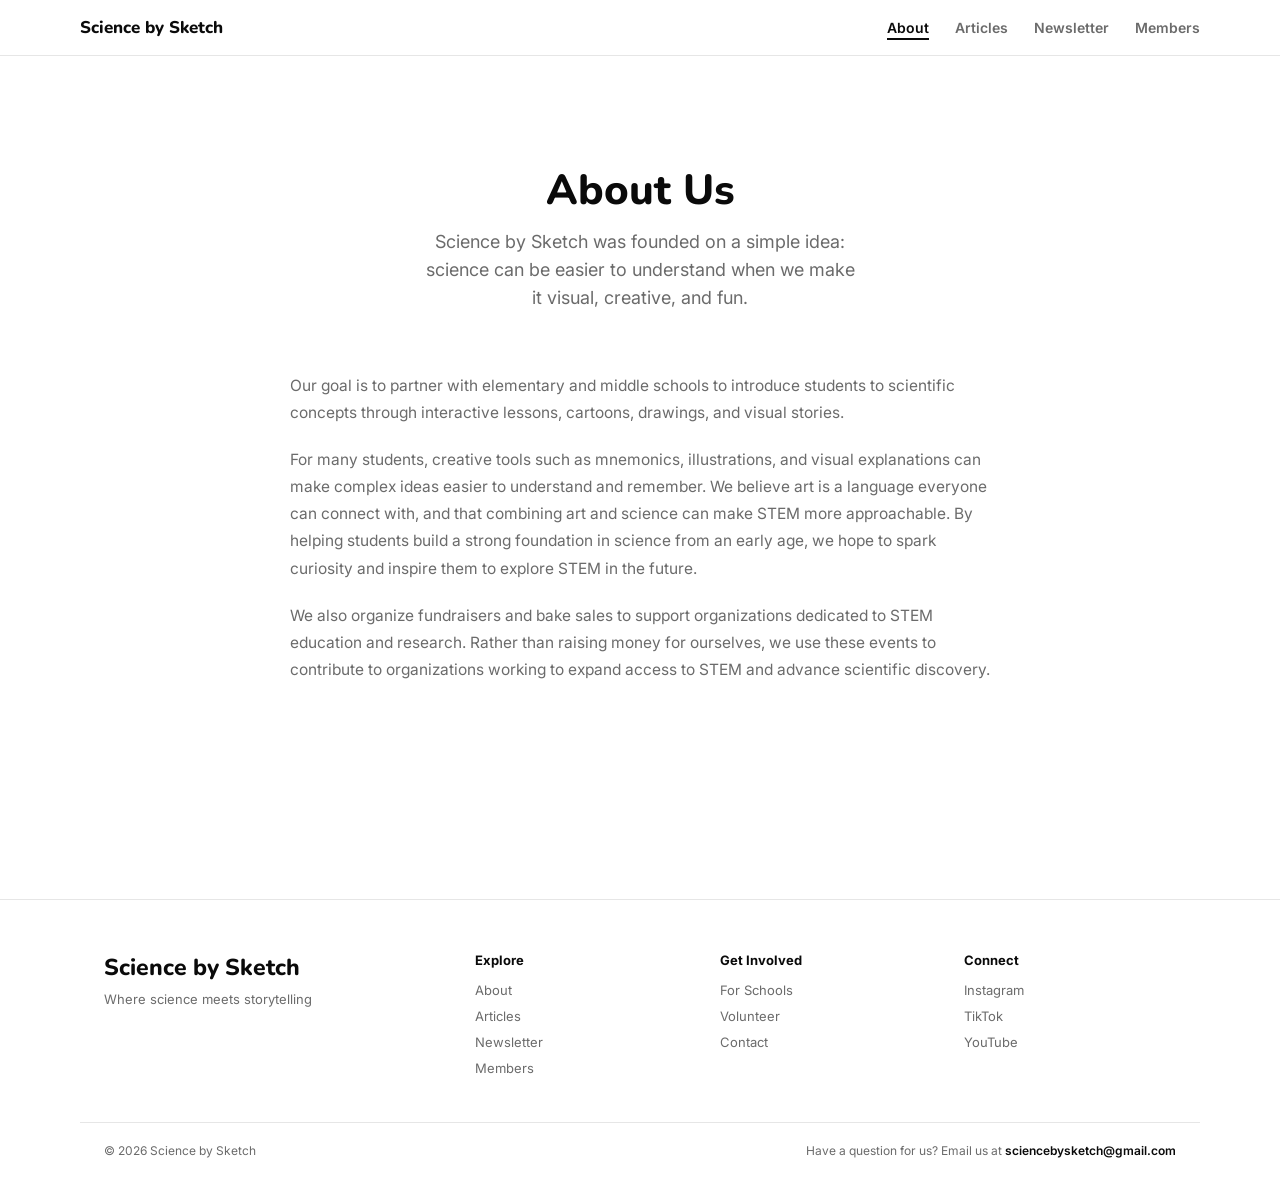
==== commit a0f74a0b: "Version 0.4.4" ====
--- a/about.html
+++ b/about.html
@@ -42,9 +42,7 @@
 
     <section class="about-content">
         <div class="about-text reveal">
-            <p>We collaborate with Bergen County Academies' student publications, including <em>Academy
-                    Chronicle</em>, to share our initiatives with the broader school community. But our work extends
-                beyond BCA. We partner with elementary and middle schools to introduce students to scientific
+            <p>Our goal is to partner with elementary and middle schools to introduce students to scientific
                 concepts through interactive lessons, cartoons, drawings, and visual stories.</p>
             <p>For many students, creative tools such as mnemonics, illustrations, and visual explanations can make
                 complex ideas easier to understand and remember. We believe art is a language everyone can connect
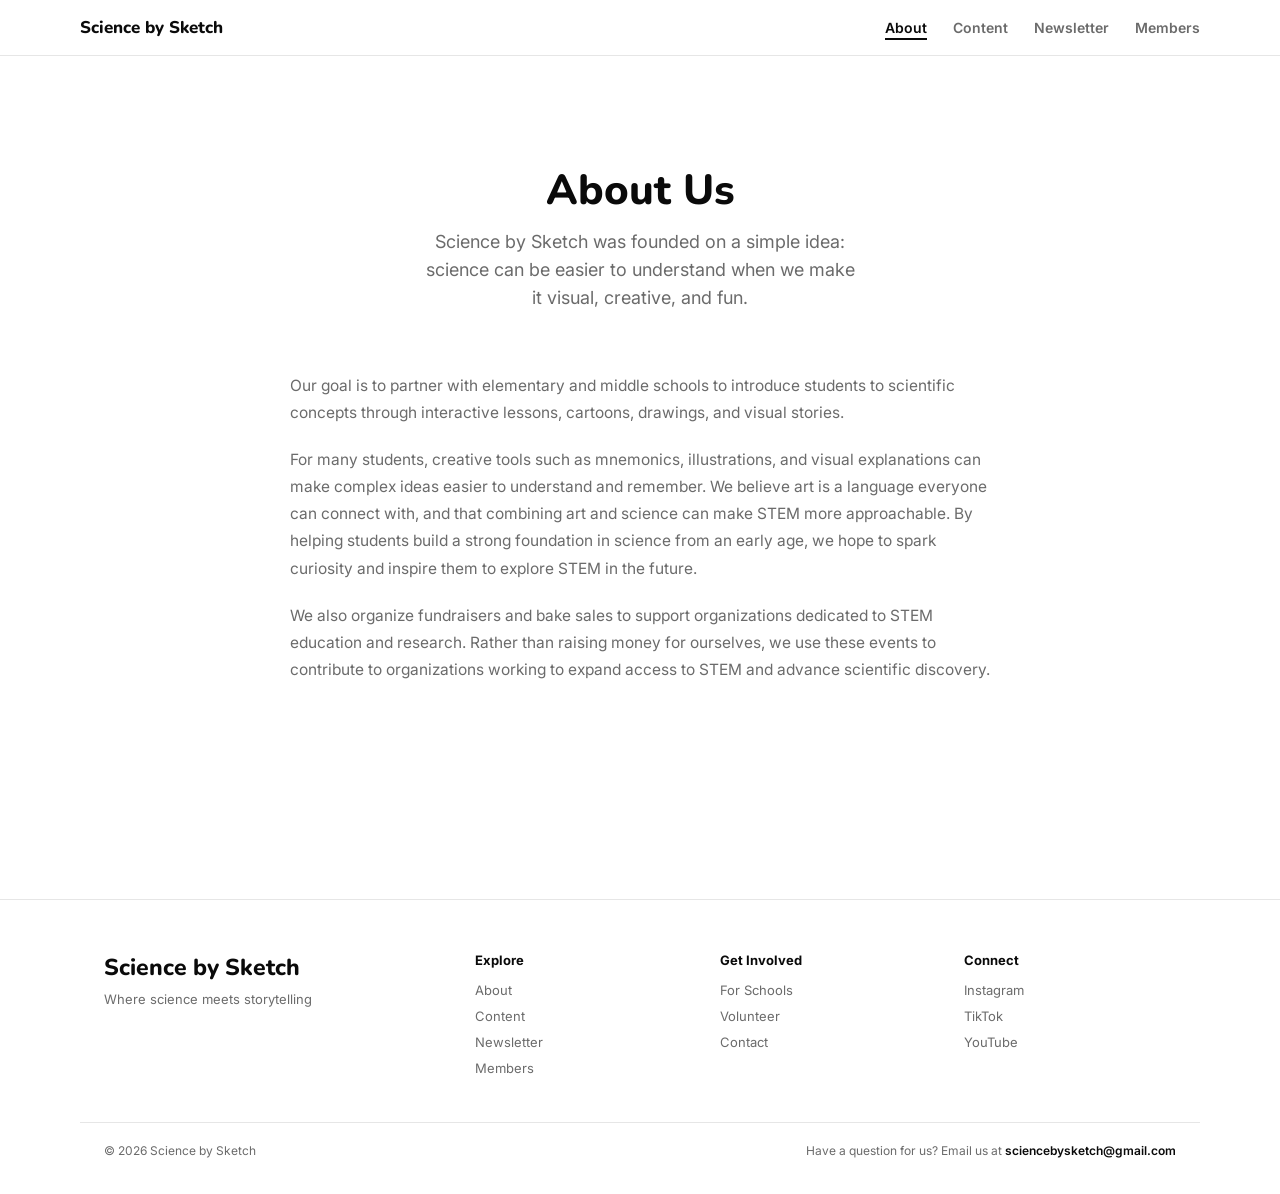
==== commit 4ce38c8f: "Pushing the new verison with slideshows and all that GREAT stuff" ====
--- a/about.html
+++ b/about.html
@@ -4,7 +4,7 @@
 <head>
     <meta charset="UTF-8">
     <meta name="viewport" content="width=device-width, initial-scale=1">
-    <title>About — Science by Sketch</title>
+    <title>About</title>
     <link rel="stylesheet" href="styles.css">
     <link rel="stylesheet" href="about.css">
     <link rel="stylesheet" href="https://cdn.hugeicons.com/font/hgi-stroke-rounded.css">
@@ -24,7 +24,7 @@
                 </button>
                 <nav class="site-nav" id="siteNav" aria-label="Main Navigation">
                     <a href="about.html" aria-current="page" class="active">About</a>
-                    <a href="articles.html">Articles</a>
+                    <a href="articles.html">Content</a>
                     <a href="newsletter.html">Newsletter</a>
                     <a href="members.html">Members</a>
                 </nav>
@@ -70,7 +70,7 @@
                 <div class="footer-col">
                     <h3>Explore</h3>
                     <a href="about.html">About</a>
-                    <a href="articles.html">Articles</a>
+                    <a href="articles.html">Content</a>
                     <a href="newsletter.html">Newsletter</a>
                     <a href="members.html">Members</a>
                 </div>
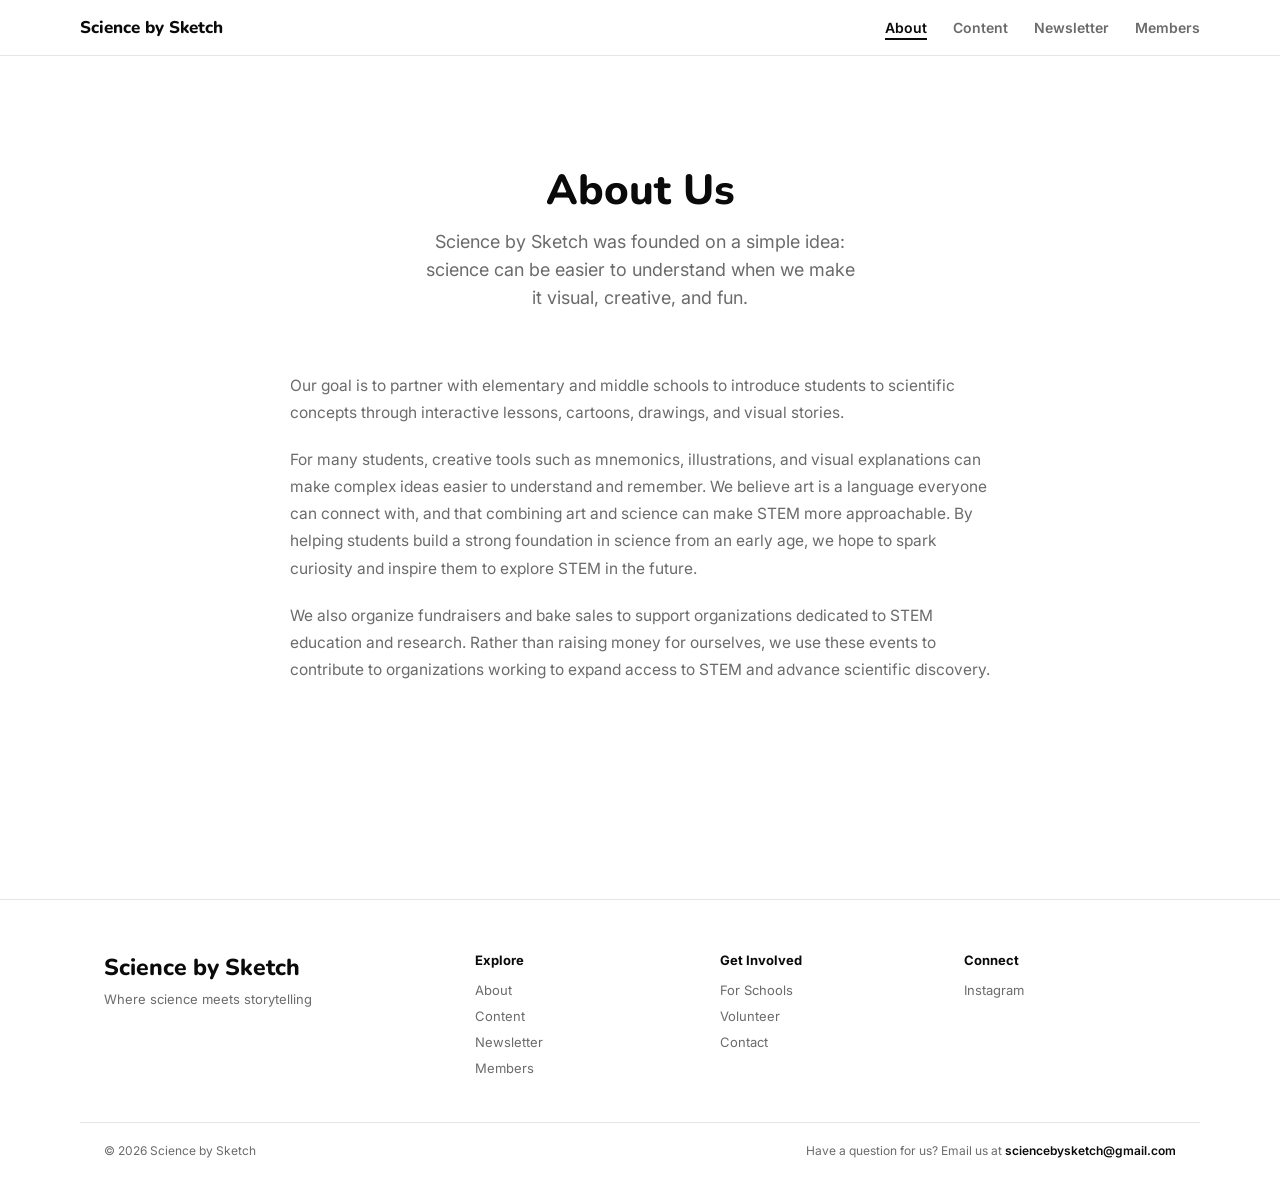
==== commit 64f9a660: "Updated footer" ====
--- a/about.html
+++ b/about.html
@@ -84,9 +84,7 @@
 
                 <div class="footer-col">
                     <h3>Connect</h3>
-                    <a href="https://instagram.com" target="_blank" rel="noopener noreferrer">Instagram</a>
-                    <a href="https://tiktok.com" target="_blank" rel="noopener noreferrer">TikTok</a>
-                    <a href="https://youtube.com" target="_blank" rel="noopener noreferrer">YouTube</a>
+                    <a href="https://www.instagram.com/sciencebysketch/" target="_blank" rel="noopener noreferrer">Instagram</a>
                 </div>
             </div>
 
--- a/styles.css
+++ b/styles.css
@@ -109,8 +109,8 @@
     justify-content: center;
     align-items: center;
     gap: 5px;
-    width: 36px;
-    height: 36px;
+    width: 44px;
+    height: 44px;
     background: none;
     border: none;
     cursor: pointer;
@@ -120,10 +120,10 @@
 
 .nav-toggle span {
     display: block;
-    width: 20px;
-    height: 2px;
+    width: 24px;
+    height: 3px;
     background: var(--ink);
-    border-radius: 2px;
+    border-radius: 3px;
     transition: transform 0.25s cubic-bezier(0.16, 1, 0.3, 1), opacity 0.2s ease;
 }
 
